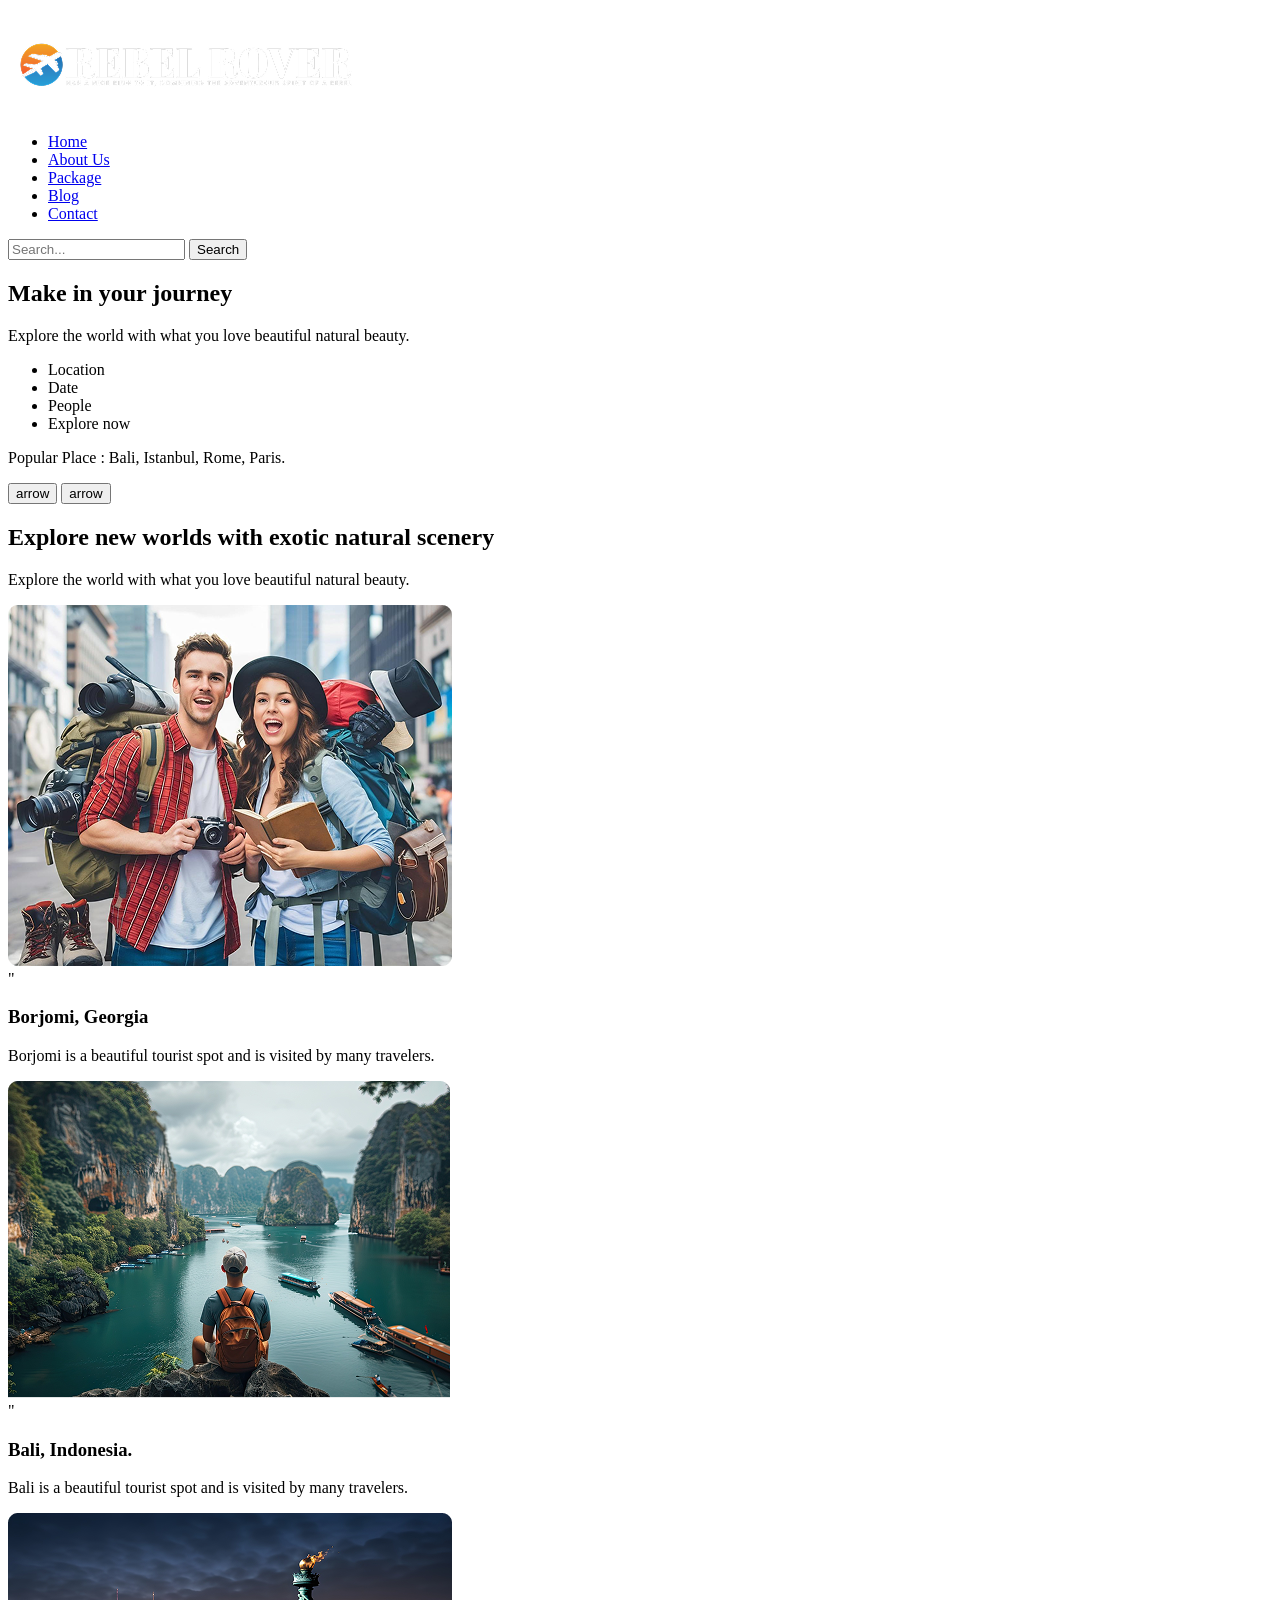
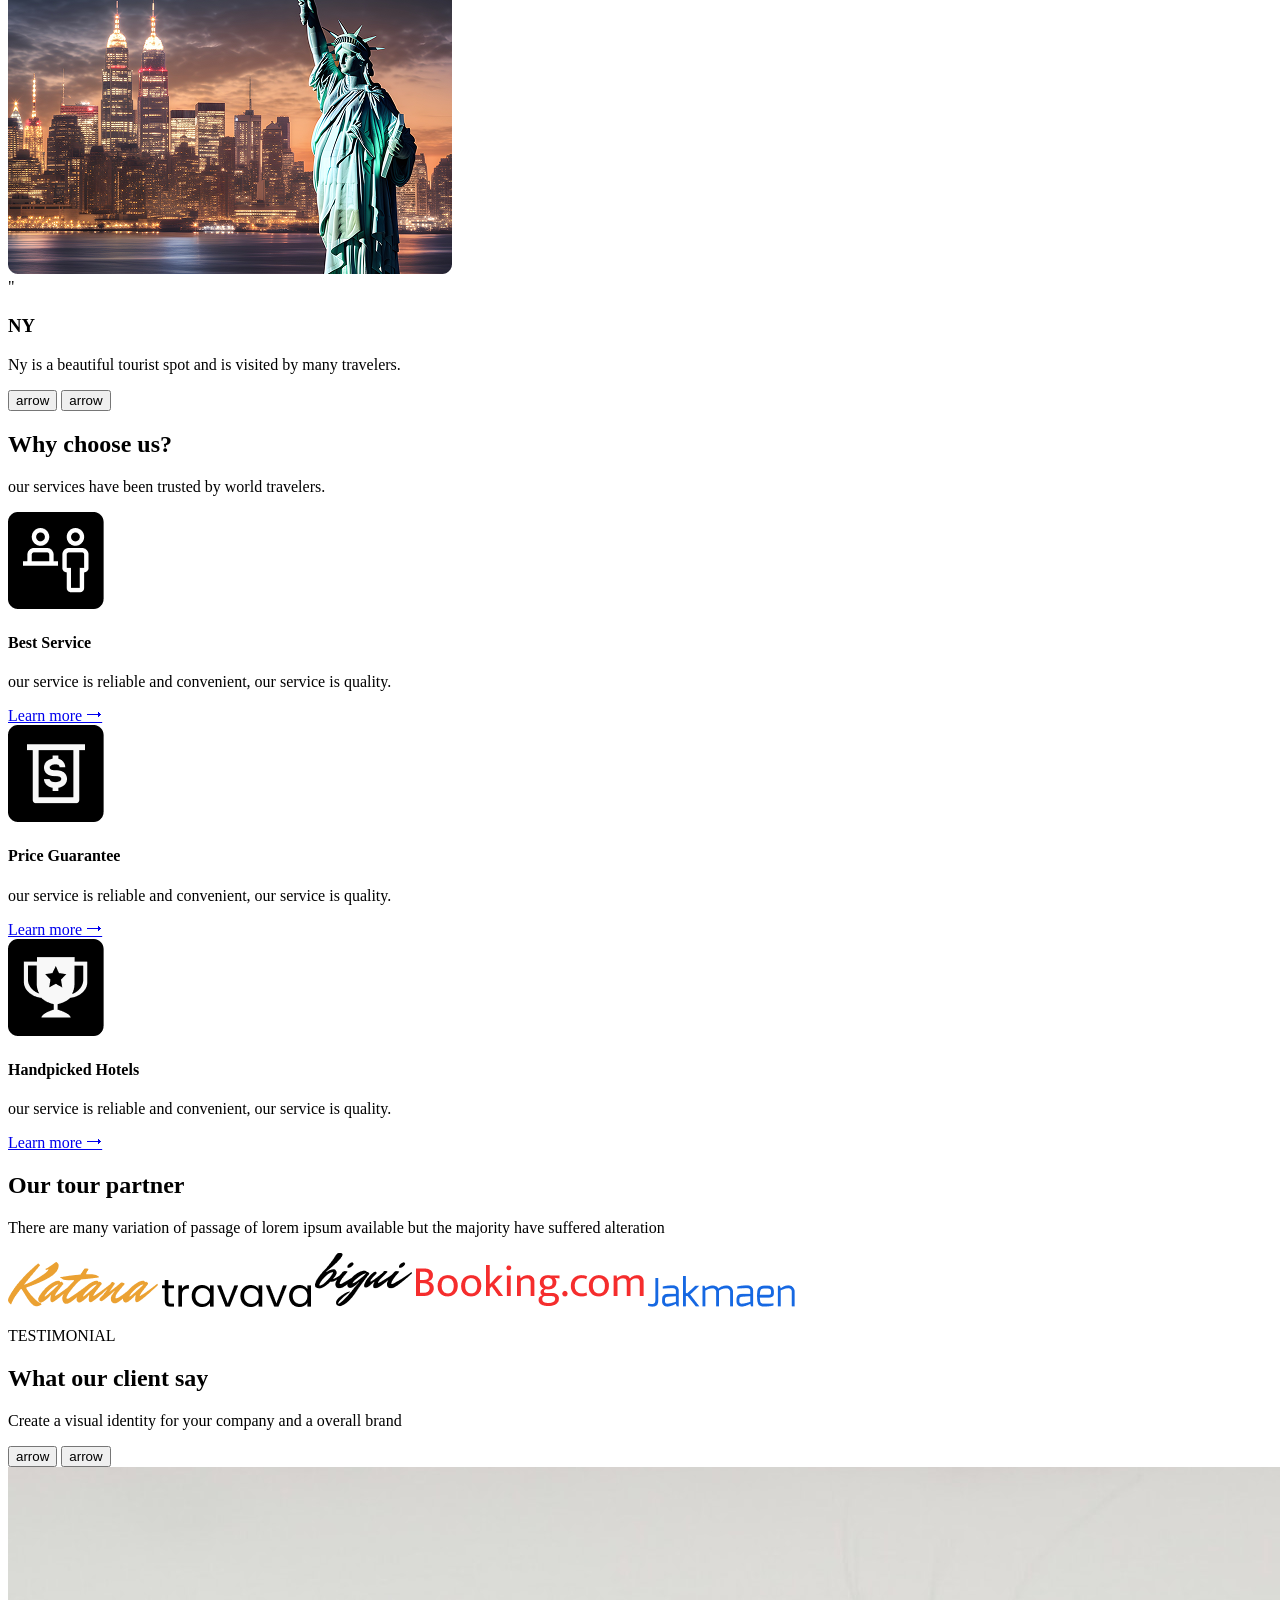
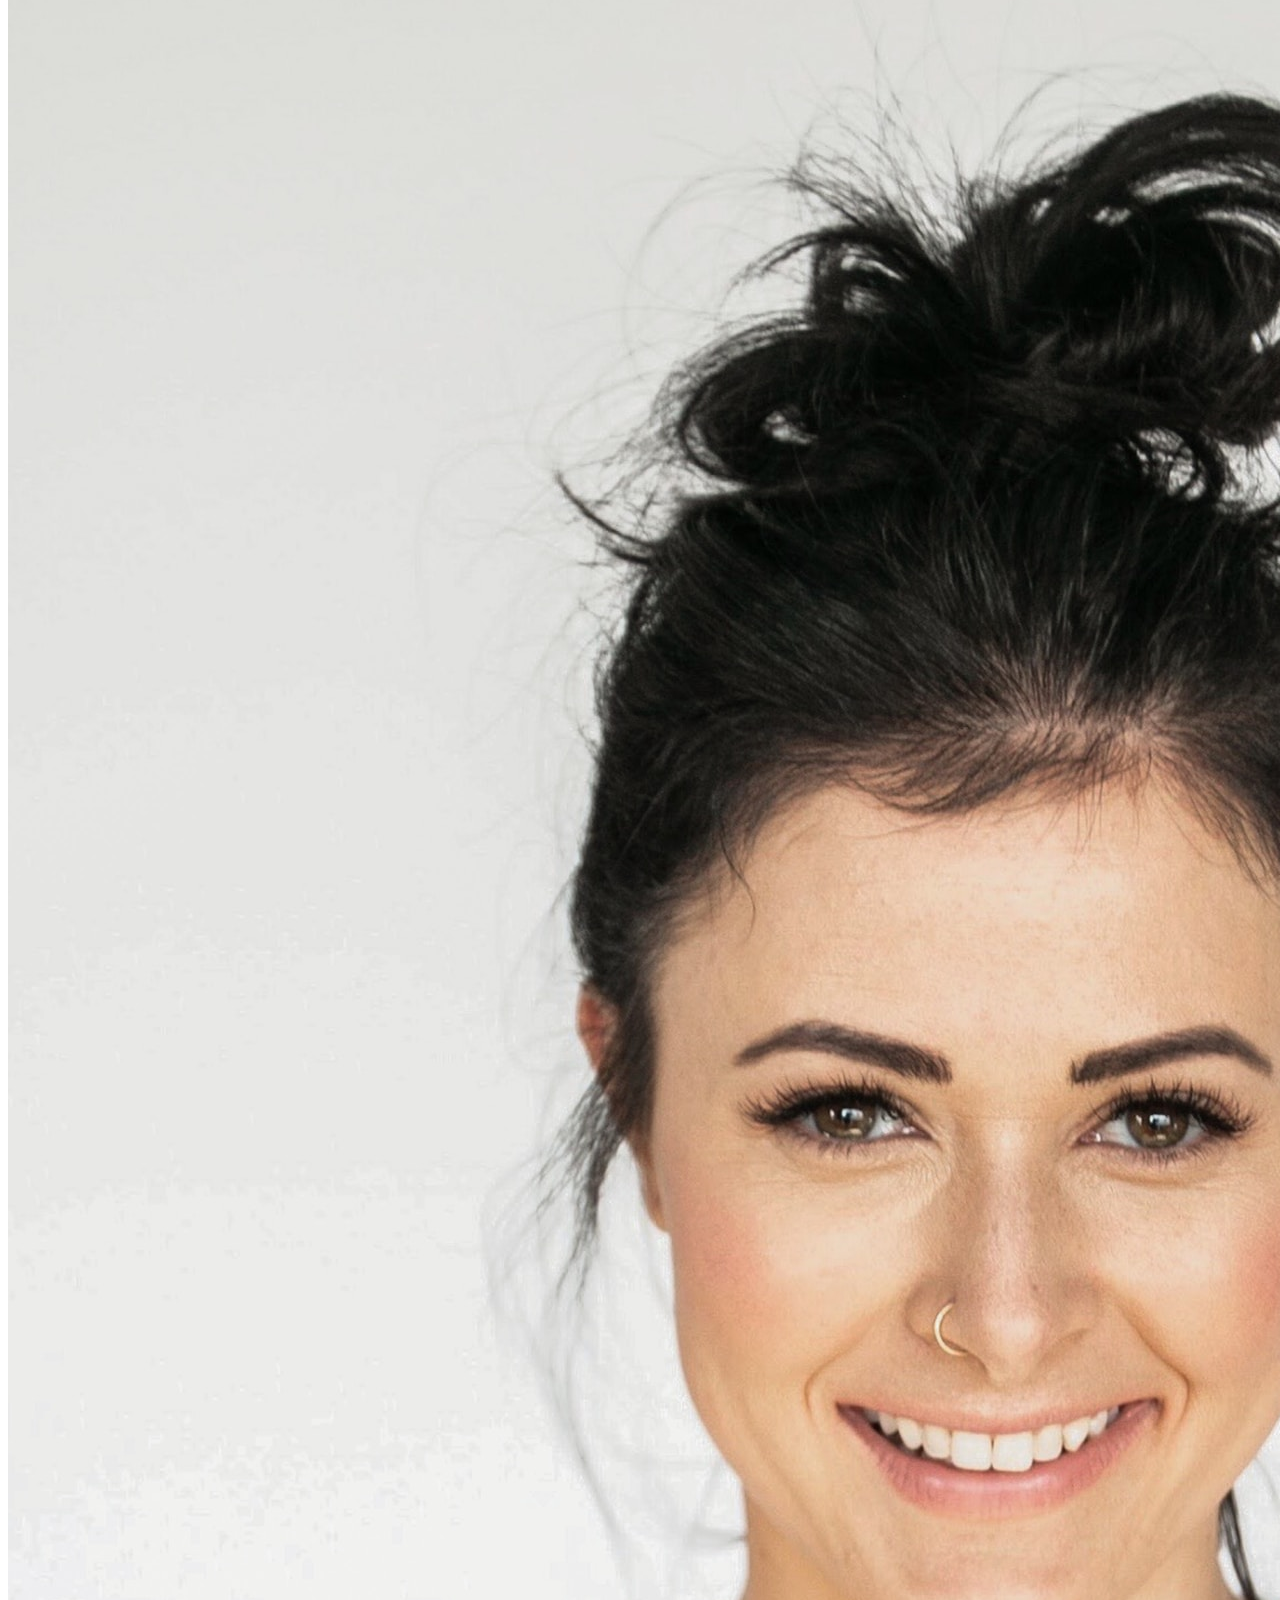
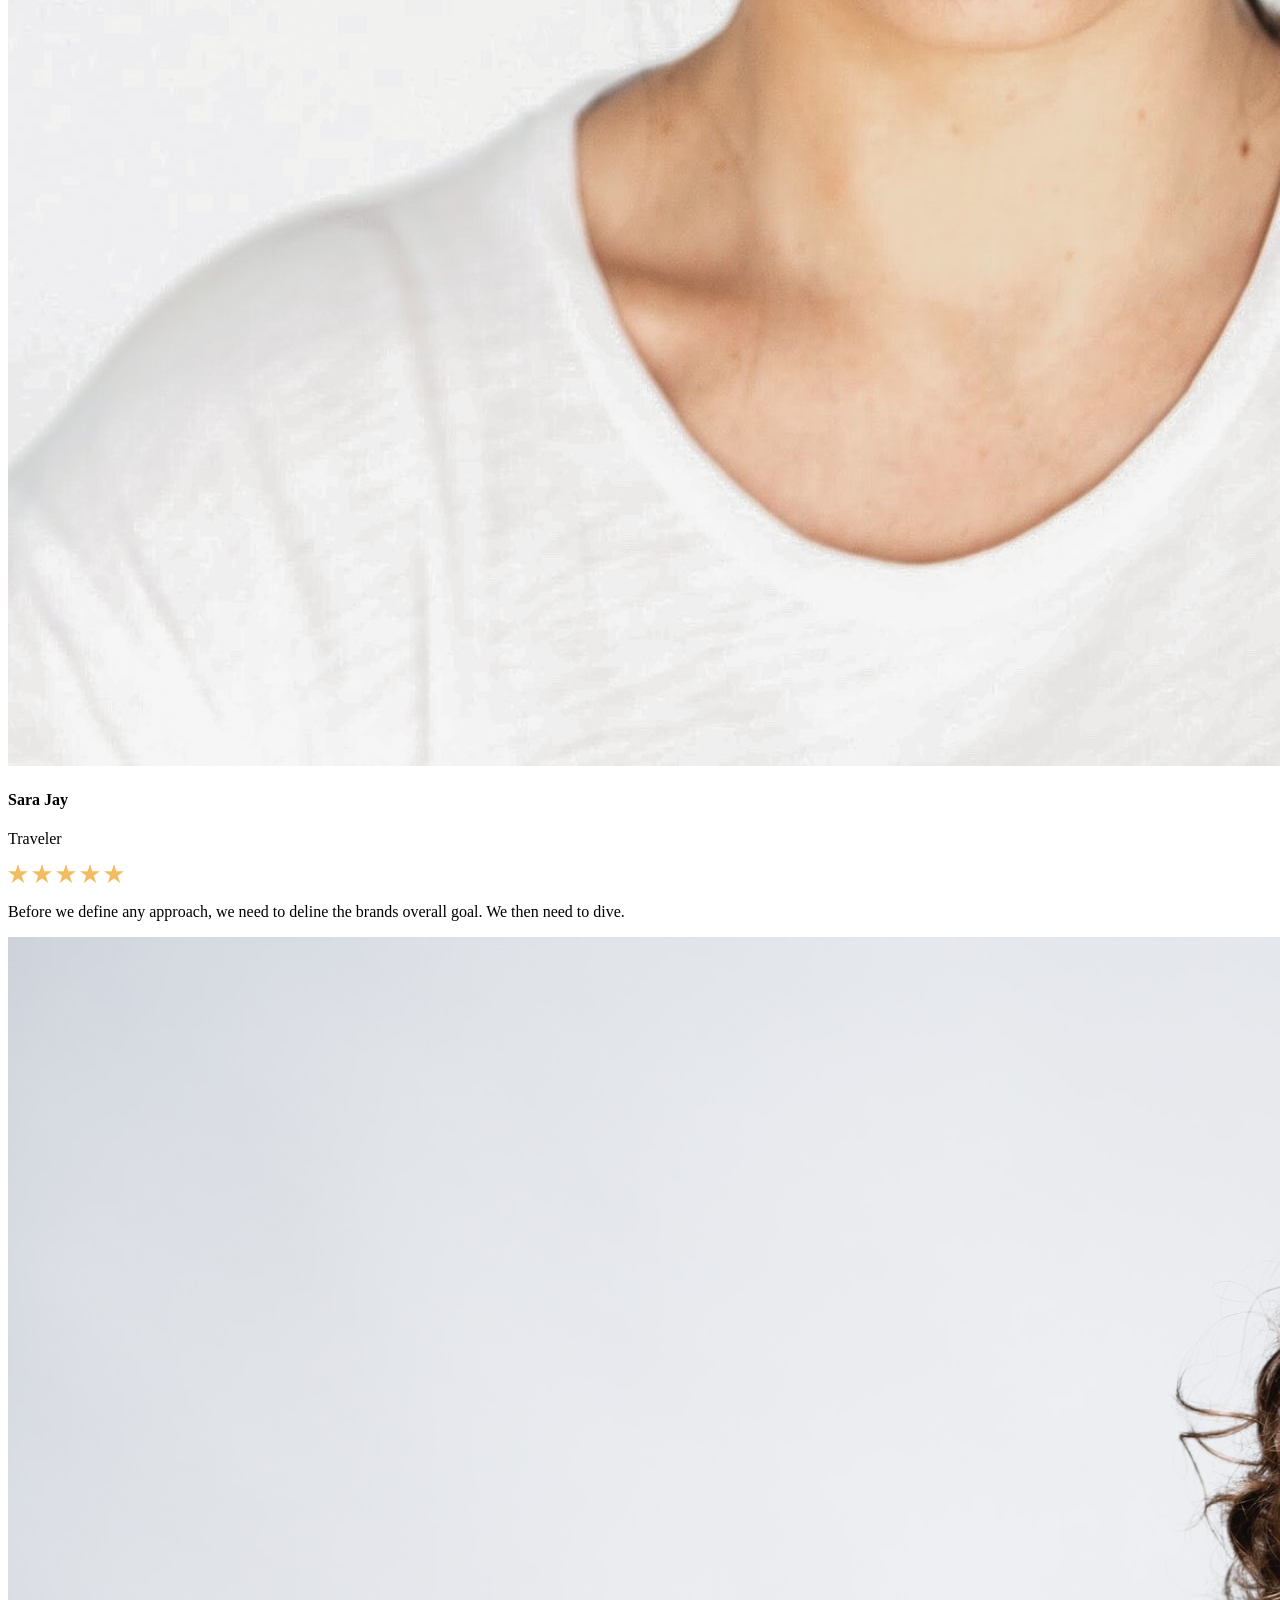
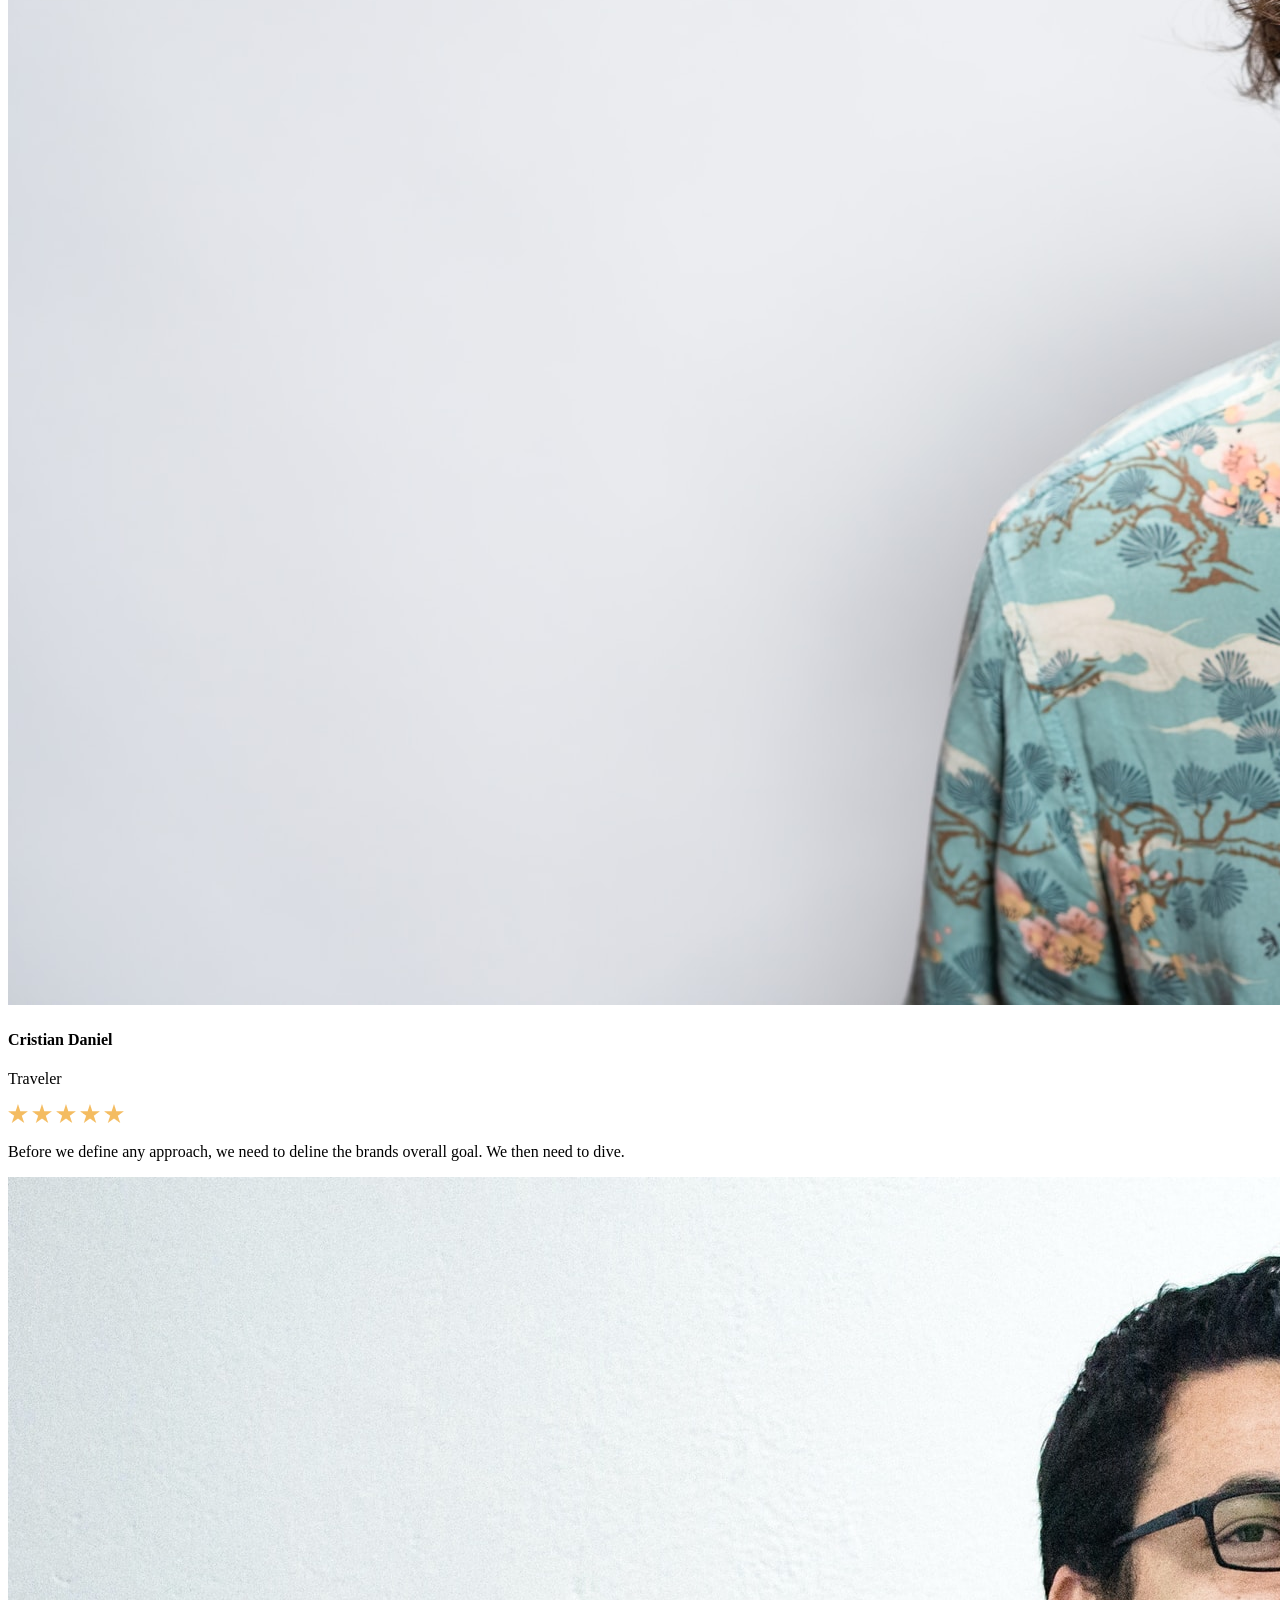
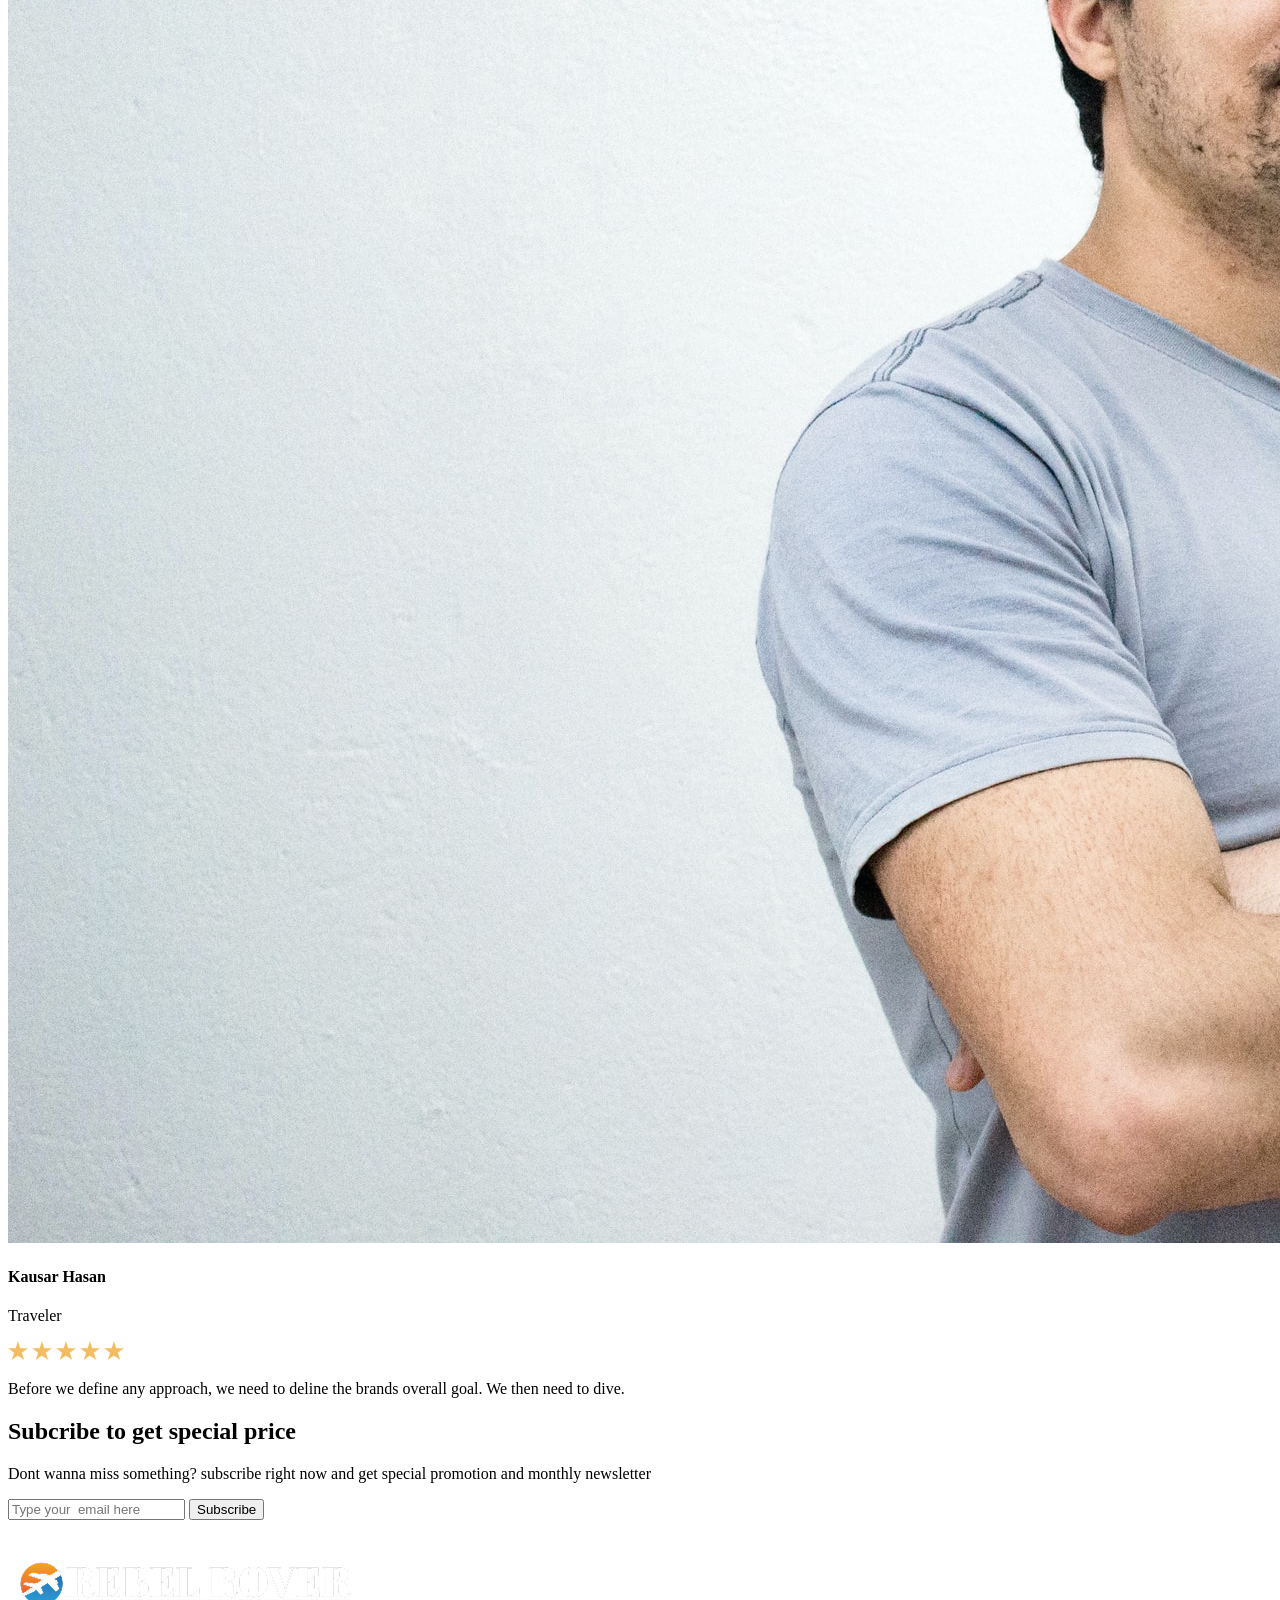
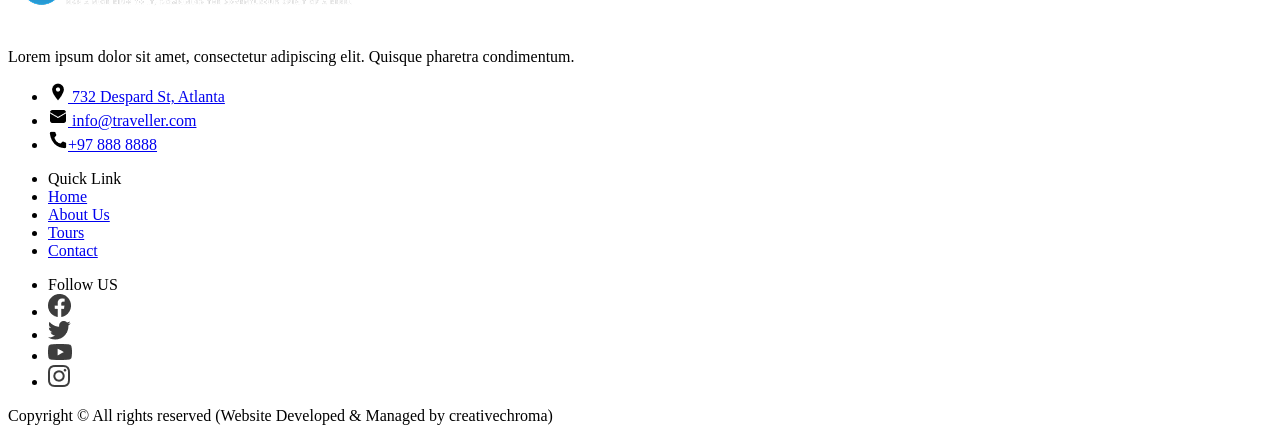
==== index.html @ 56124d24 "HTML first page" ====
<!doctype html>
<html>
  <head>
    <meta charset="Utf-8" />
    <meta name="viewport" content="with=device-with, initial-scale=1.0" />
    <title>Rebel Rover</title>
  </head>
  <body>
    <header class="center">
      <h1><img src="./media/logo1 1.png" alt="main-logo" /></h1>
      <ul>
        <li><a href="#">Home</a></li>
        <li><a href="#">About Us</a></li>
        <li><a href="#">Package</a></li>
        <li><a href="#">Blog</a></li>
        <li><a href="#">Contact</a></li>
      </ul>
      <form>
        <input type="text" placeholder="Search..." />
        <button type="submit">Search</button>
        <!-- TO DO hide this! -->
      </form>
    </header>
    <main>
      <section class="intro" class="center">
        <h2>Make in your journey</h2>
        <p>Explore the world with what you love beautiful natural beauty.</p>
        <ul>
          <li>Location</li>
          <li>Date</li>
          <li>People</li>
          <li>Explore now</li>
        </ul>
        <p>Popular Place : Bali, Istanbul, Rome, Paris.</p>
      </section>
      <section class="explore" class="center">
        <div class="explore__info">
          <div class="explore__info-buttons">
            <button class="arrow">arrow</button>
            <button class="arrow">arrow</button>
          </div>
          <h2>Explore new worlds with exotic natural scenery</h2>
          <p>Explore the world with what you love beautiful natural beauty.</p>
        </div>
        <div class="explore__places">
          <div class="explore__places-option">
            <img src="./media/explore-tourists.png" alt="two-tourists" />
            <div class="explore__places-option-info">
              <span>"</span>
              <h3>Borjomi, Georgia</h3>
              <p>
                Borjomi is a beautiful tourist spot and is visited by many
                travelers.
              </p>
            </div>
          </div>
          <div class="explore__places-option">
            <img src="./media/explore-bali.png" alt="bali-view" />
            <div class="explore__places-option-info">
              <span>"</span>
              <h3>Bali, Indonesia.</h3>
              <p>
                Bali is a beautiful tourist spot and is visited by many
                travelers.
              </p>
            </div>
          </div>
          <div class="explore__places-option">
            <img src="./media/explore-ny.png" alt="ny-view" />
            <div class="explore__places-option-info">
              <span>"</span>
              <h3>NY</h3>
              <p>
                Ny is a beautiful tourist spot and is visited by many travelers.
              </p>
            </div>
          </div>
        </div>
      </section>
      <section class="benefits" class="center">
        <div class="benefits__title">
          <div class="benefits__title-buttons">
            <button>arrow</button>
            <button>arrow</button>
          </div>
          <h2>Why choose us?</h2>
          <p>our services have been trusted by world travelers.</p>
        </div>
        <div class="benefits__info">
          <div class="benefits__info-details">
            <img src="./media/benefits-service.png" alt="people-icon" />
            <h4>Best Service</h4>
            <p>
              our service is reliable and convenient, our service is quality.
            </p>
            <a href="#">Learn more &#11106;</a>
          </div>
          <div class="benefits__info-details">
            <img src="./media/benefits-price.png" alt="dollar-icon" />
            <h4>Price Guarantee</h4>
            <p>
              our service is reliable and convenient, our service is quality.
            </p>
            <a href="#">Learn more &#11106;</a>
          </div>
          <div class="benefits__info-details">
            <img src="./media/benefits-hotels.png" alt="trophy'icon" />
            <h4>Handpicked Hotels</h4>
            <p>
              our service is reliable and convenient, our service is quality.
            </p>
            <a href="#">Learn more &#11106;</a>
          </div>
        </div>
      </section>
      <section class="partners" class="center">
        <div class="partners-title">
          <h2>Our tour partner</h2>
          <p>
            There are many variation of passage of lorem ipsum available but the
            majority have suffered alteration
          </p>
        </div>
        <div class="partners-names">
          <a href="#"><img src="./media/Katana.png" alt="Katana-logo" /></a>
          <a href="#"><img src="./media/travava.png" alt="Travava-logo" /></a>
          <a href="#"><img src="./media/bigui.png" alt="Bigui-logo" /></a>
          <a href="#"
            ><img src="./media/Booking.com.png" alt="Booking-logo"
          /></a>
          <a href="#"><img src="./media/Jakmaen.png" alt="Jakmaen-logo" /></a>
        </div>
      </section>
      <section class="reviews">
        <div class="reviews__title">
          <p>TESTIMONIAL</p>
          <h2>What our client say</h2>
          <p>Create a visual identity for your company and a overall brand</p>
        </div>
        <div class="reviews__title-buttons">
          <button>arrow</button>
          <button>arrow</button>
        </div>
        <div class="reviews__details">
          <div class="reviews__details-people">
            <img src="./media/sara.jpg" alt="traveler-pic" />
            <h4>Sara Jay</h4>
            <p>Traveler</p>
            <div>
              <span><img src="./media/Star 1.png" alt="star" /></span>
              <span><img src="./media/Star 1.png" alt="star" /></span>
              <span><img src="./media/Star 1.png" alt="star" /></span>
              <span><img src="./media/Star 1.png" alt="star" /></span>
              <span><img src="./media/Star 1.png" alt="star" /></span>
            </div>
            <p>
              Before we define any approach, we need to deline the brands
              overall goal. We then need to dive.
            </p>
          </div>
          <div class="reviews__details-people">
            <img src="./media/cristian.jpg" alt="traveler-pic" />
            <h4>Cristian Daniel</h4>
            <p>Traveler</p>
            <div>
              <span><img src="./media/Star 1.png" alt="star" /></span>
              <span><img src="./media/Star 1.png" alt="star" /></span>
              <span><img src="./media/Star 1.png" alt="star" /></span>
              <span><img src="./media/Star 1.png" alt="star" /></span>
              <span><img src="./media/Star 1.png" alt="star" /></span>
            </div>
            <p>
              Before we define any approach, we need to deline the brands
              overall goal. We then need to dive.
            </p>
          </div>
          <div class="reviews__details-people">
            <img src="./media/hasan.jpg" alt="traveler-pic" />
            <h4>Kausar Hasan</h4>
            <p>Traveler</p>
            <div>
              <span><img src="./media/Star 1.png" alt="star" /></span>
              <span><img src="./media/Star 1.png" alt="star" /></span>
              <span><img src="./media/Star 1.png" alt="star" /></span>
              <span><img src="./media/Star 1.png" alt="star" /></span>
              <span><img src="./media/Star 1.png" alt="star" /></span>
            </div>
            <p>
              Before we define any approach, we need to deline the brands
              overall goal. We then need to dive.
            </p>
          </div>
        </div>
      </section>
    </main>
    <footer>
      <section class="subscription" class="center">
        <div class="subscription-info">
          <h2>Subcribe to get special price</h2>
          <p>
            Dont wanna miss something? subscribe right now and get special
            promotion and monthly newsletter
          </p>
        </div>
        <form>
          <label for="email">
            <input
              type="email"
              id="email"
              placeholder="Type your  email here"
            />
          </label>
          <button type="submit">Subscribe</button>
        </form>
      </section>
      <section class="footer-upper" class="center">
        <div class="footer-upper__name">
          <h2><img src="./media/logo1 1.png" alt="main-logo" /></h2>
          <p>
            Lorem ipsum dolor sit amet, consectetur adipiscing elit. Quisque
            pharetra condimentum.
          </p>
        </div>
        <ul class="footer-upper__information">
          <li>
            <a href="#" target="_blank">
              <img src="./media/ic_baseline-place.png" alt="baseline-icon" />
              732 Despard St, Atlanta
            </a>
          </li>
          <li>
            <a
              href="https://mail.google.com/mail/u/0/#search/info%40traveller.com"
              target="_blank"
            >
              <img src="./media/fluent_mail-20-filled.png" alt="phone-icon" />
              info@traveller.com
            </a>
          </li>
          <li>
            <a href="tel:+97 888 8888"
              ><img src="./media/carbon_phone-filled.png" alt="phone-icon" />+97
              888 8888</a
            >
          </li>
        </ul>
        <ul class="footer-upper__links">
          <li>Quick Link</li>
          <li><a href="index.html">Home</a></li>
          <li><a href="#">About Us</a></li>
          <li><a href="#">Tours</a></li>
          <li><a href="#">Contact</a></li>
        </ul>
        <ul class="footer-upper__social">
          <li>Follow US</li>
          <li>
            <a href="https://www.facebook.com/"
              ><img src="./media/fb.png" alt="facebook-logo"
            /></a>
          </li>
          <li>
            <a href="https://x.com/"
              ><img src="./media/twitter.png" alt="twitter-logo"
            /></a>
          </li>
          <li>
            <a href="https://www.youtube.com/"
              ><img src="./media/yt.png" alt="youtube-logo"
            /></a>
          </li>
          <li>
            <a href="https://www.instagram.com/"
              ><img src="./media/insta.png" alt="instagram-logo"
            /></a>
          </li>
        </ul>
      </section>
      <section class="footer-lower" class="center">
        <p>
          Copyright © All rights reserved (Website Developed & Managed by
          creativechroma)
        </p>
      </section>
    </footer>
  </body>
</html>
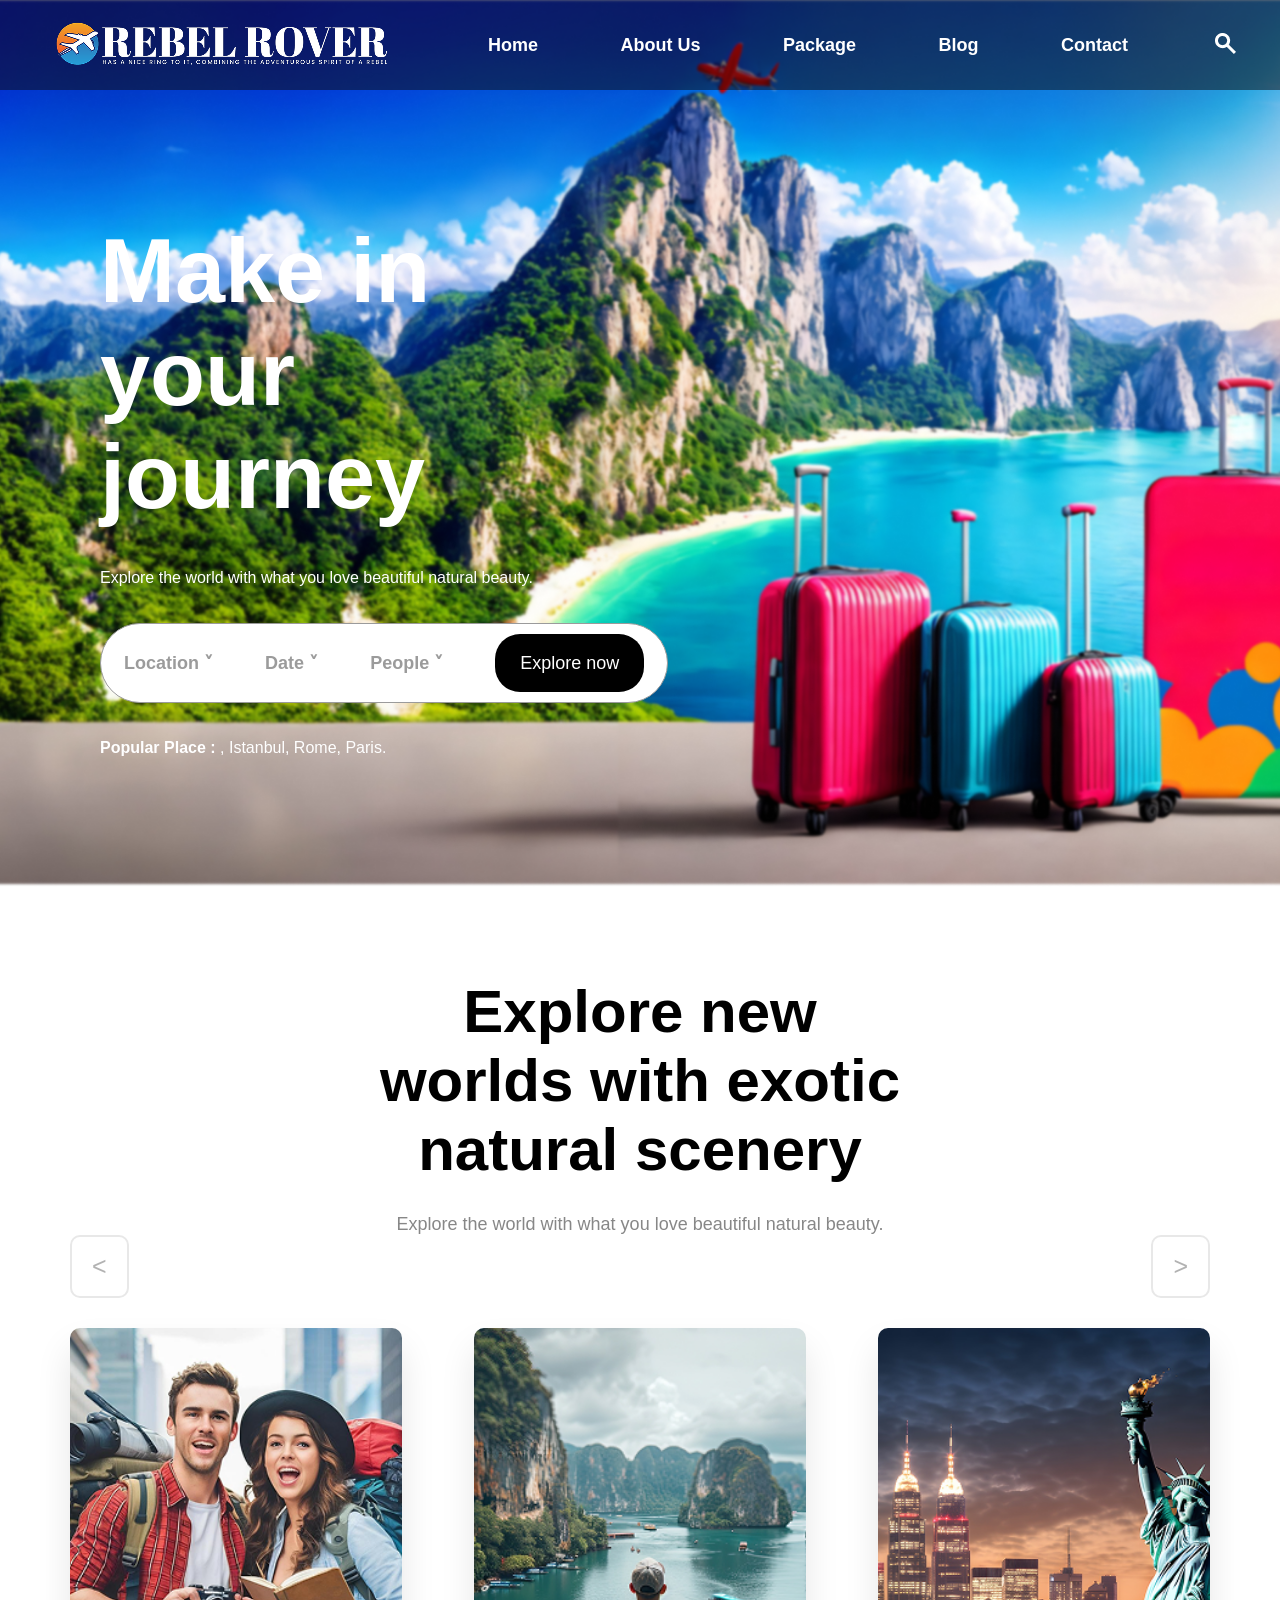
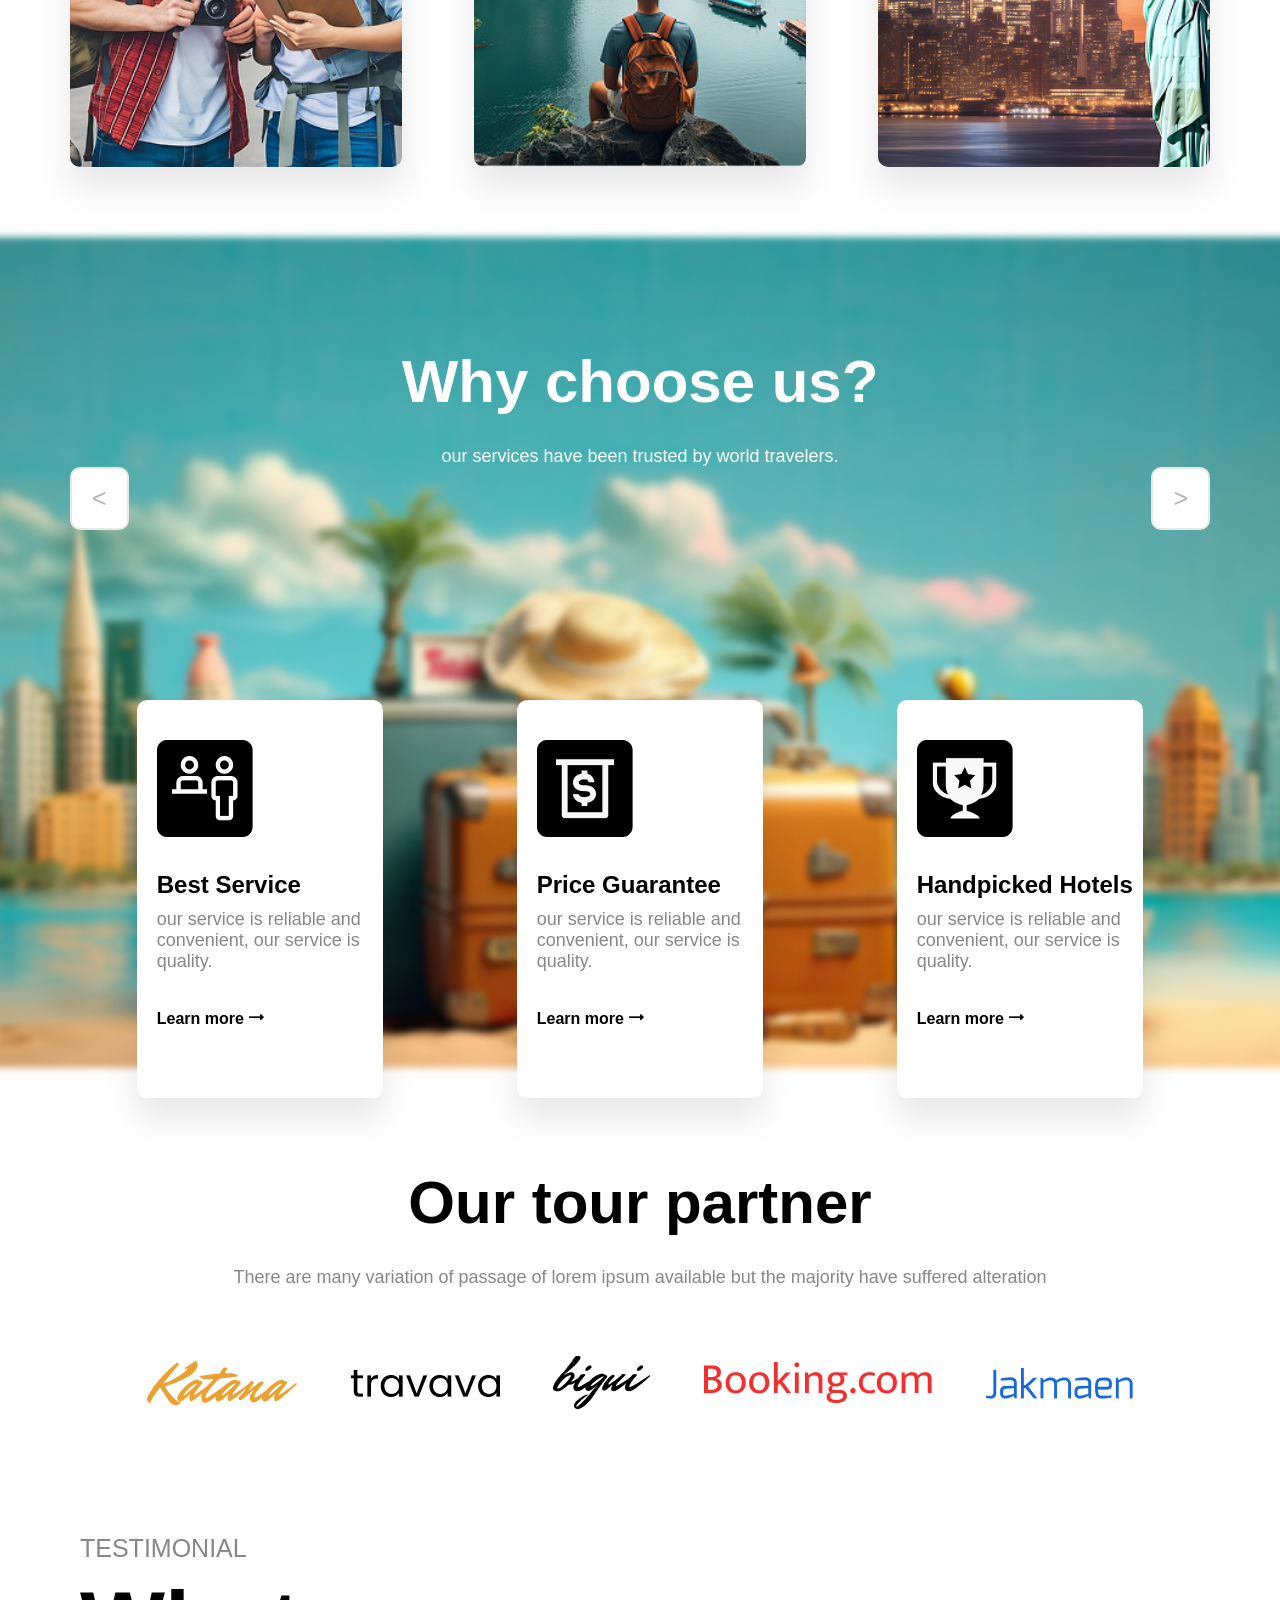
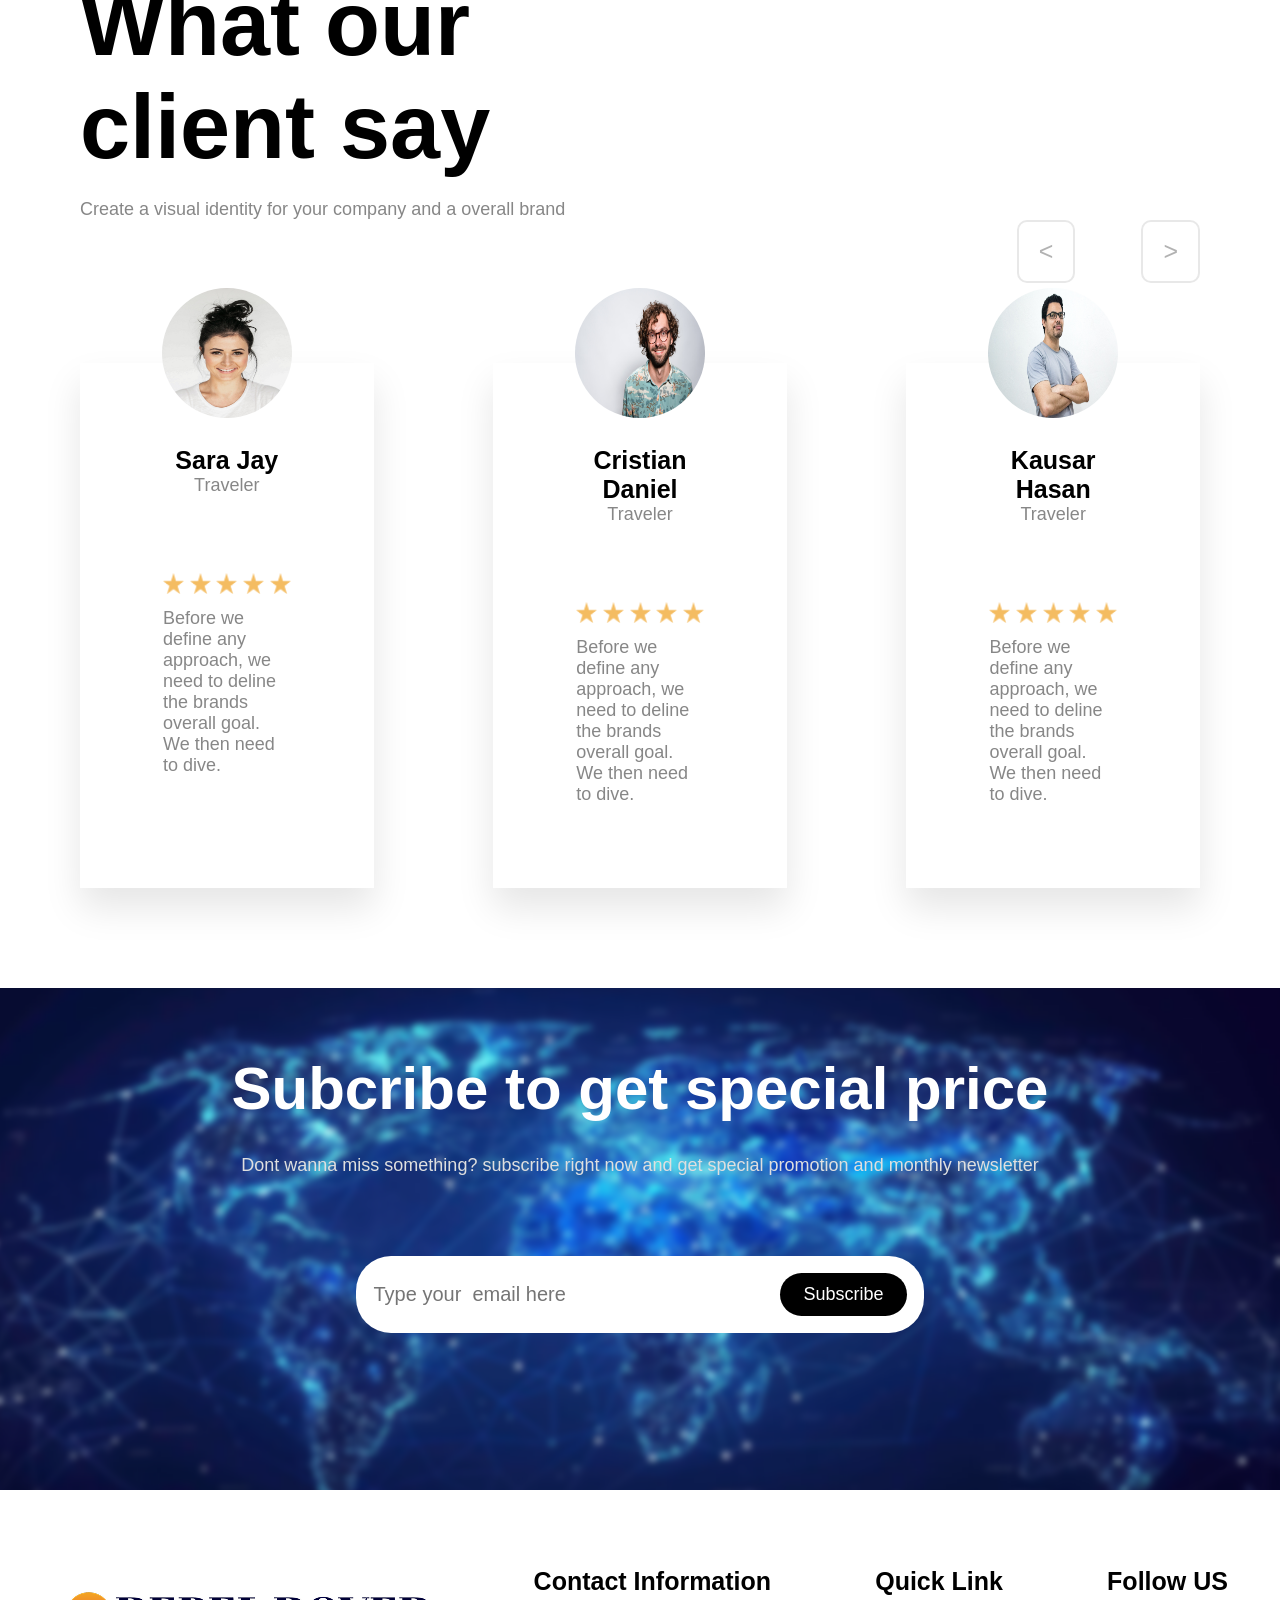
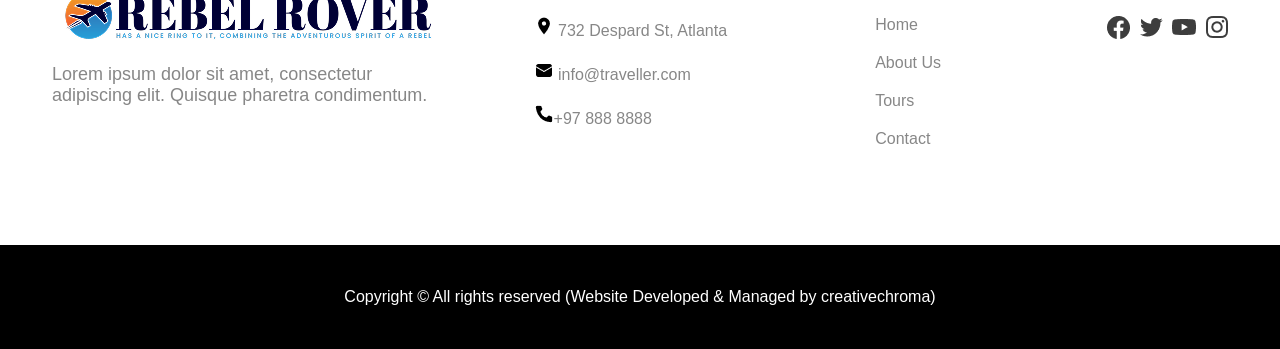
==== commit a45e0b20: "Add SCSS" ====
--- a/index.html
+++ b/index.html
@@ -4,20 +4,25 @@
     <meta charset="Utf-8" />
     <meta name="viewport" content="with=device-with, initial-scale=1.0" />
     <title>Rebel Rover</title>
+    <link rel="stylesheet" href="./styles/main.css">
   </head>
   <body>
+    <div class="initial">
     <header class="center">
       <h1><img src="./media/logo1 1.png" alt="main-logo" /></h1>
-      <ul>
-        <li><a href="#">Home</a></li>
-        <li><a href="#">About Us</a></li>
-        <li><a href="#">Package</a></li>
-        <li><a href="#">Blog</a></li>
-        <li><a href="#">Contact</a></li>
-      </ul>
+      <nav>
+        <ul>
+          <li><a href="./index.html">Home</a></li>
+          <li><a href="./about.html">About Us</a></li>
+          <li><a href="./packages.html">Package</a></li>
+          <li><a href="./blog.html">Blog</a></li>
+          <li><a href="./contact.html">Contact</a></li>
+        </ul>
+      </nav>
       <form>
-        <input type="text" placeholder="Search..." />
-        <button type="submit">Search</button>
+        <input type="text"
+         placeholder="Search..." />
+        <button type="submit"><img src="./media/search.png"/></button>
         <!-- TO DO hide this! -->
       </form>
     </header>
@@ -26,27 +31,27 @@
         <h2>Make in your journey</h2>
         <p>Explore the world with what you love beautiful natural beauty.</p>
         <ul>
-          <li>Location</li>
-          <li>Date</li>
-          <li>People</li>
-          <li>Explore now</li>
-        </ul>
-        <p>Popular Place : Bali, Istanbul, Rome, Paris.</p>
-      </section>
+          <li><a href="#">Location &#709;</a></li>
+          <li><a href="#">Date &#709;</a></li>
+          <li><a href="#">People &#709;</a></li>
+          <li><button>Explore now</button></li>
+        </ul>
+        <p><span> Popular Place : </span>, Istanbul, Rome, Paris.</p>
+      </section>
+    </div>
       <section class="explore" class="center">
         <div class="explore__info">
-          <div class="explore__info-buttons">
-            <button class="arrow">arrow</button>
-            <button class="arrow">arrow</button>
-          </div>
           <h2>Explore new worlds with exotic natural scenery</h2>
           <p>Explore the world with what you love beautiful natural beauty.</p>
+           <div class="explore__info-buttons">
+            <button class="arrow">&#x3C;</button>
+            <button class="arrow">&#x3E;</button>
+           </div>
         </div>
         <div class="explore__places">
           <div class="explore__places-option">
-            <img src="./media/explore-tourists.png" alt="two-tourists" />
             <div class="explore__places-option-info">
-              <span>"</span>
+              <span>&#8222;</span>
               <h3>Borjomi, Georgia</h3>
               <p>
                 Borjomi is a beautiful tourist spot and is visited by many
@@ -54,10 +59,9 @@
               </p>
             </div>
           </div>
-          <div class="explore__places-option">
-            <img src="./media/explore-bali.png" alt="bali-view" />
+          <div class="explore__places-option explore__places-option--two">
             <div class="explore__places-option-info">
-              <span>"</span>
+              <span>&#8222;</span>
               <h3>Bali, Indonesia.</h3>
               <p>
                 Bali is a beautiful tourist spot and is visited by many
@@ -65,10 +69,9 @@
               </p>
             </div>
           </div>
-          <div class="explore__places-option">
-            <img src="./media/explore-ny.png" alt="ny-view" />
+          <div class="explore__places-option explore__places-option--three">
             <div class="explore__places-option-info">
-              <span>"</span>
+              <span>&#8222;</span>
               <h3>NY</h3>
               <p>
                 Ny is a beautiful tourist spot and is visited by many travelers.
@@ -79,12 +82,12 @@
       </section>
       <section class="benefits" class="center">
         <div class="benefits__title">
-          <div class="benefits__title-buttons">
-            <button>arrow</button>
-            <button>arrow</button>
-          </div>
           <h2>Why choose us?</h2>
           <p>our services have been trusted by world travelers.</p>
+          <div class="benefits__title-buttons">
+          <button class="arrow">&#x3C;</button>
+          <button class="arrow">&#x3E;</button>
+          </div>
         </div>
         <div class="benefits__info">
           <div class="benefits__info-details">
@@ -133,19 +136,22 @@
       </section>
       <section class="reviews">
         <div class="reviews__title">
-          <p>TESTIMONIAL</p>
+          <p class="testimonial">TESTIMONIAL</p>
           <h2>What our client say</h2>
           <p>Create a visual identity for your company and a overall brand</p>
         </div>
         <div class="reviews__title-buttons">
-          <button>arrow</button>
-          <button>arrow</button>
+          <button class="arrow">&#x3C;</button>
+          <button class="arrow">&#x3E;</button>
         </div>
         <div class="reviews__details">
           <div class="reviews__details-people">
-            <img src="./media/sara.jpg" alt="traveler-pic" />
+            <div class="reviews__details-people-top">
+            <img src="./media/sara.jpg" alt="traveler-pic" class="prof-pic"/>
             <h4>Sara Jay</h4>
             <p>Traveler</p>
+            </div>
+            <div class="reviews__details-people-bottom">
             <div>
               <span><img src="./media/Star 1.png" alt="star" /></span>
               <span><img src="./media/Star 1.png" alt="star" /></span>
@@ -157,11 +163,15 @@
               Before we define any approach, we need to deline the brands
               overall goal. We then need to dive.
             </p>
+            </div>
           </div>
           <div class="reviews__details-people">
-            <img src="./media/cristian.jpg" alt="traveler-pic" />
+            <div class="reviews__details-people-top">
+            <img src="./media/cristian.jpg" alt="traveler-pic" class="prof-pic"/>
             <h4>Cristian Daniel</h4>
             <p>Traveler</p>
+            </div>
+            <div class="reviews__details-people-bottom">
             <div>
               <span><img src="./media/Star 1.png" alt="star" /></span>
               <span><img src="./media/Star 1.png" alt="star" /></span>
@@ -173,11 +183,15 @@
               Before we define any approach, we need to deline the brands
               overall goal. We then need to dive.
             </p>
+            </div>
           </div>
           <div class="reviews__details-people">
-            <img src="./media/hasan.jpg" alt="traveler-pic" />
+            <div class="reviews__details-people-top">
+            <img src="./media/hasan.jpg" alt="traveler-pic" class="prof-pic"/>
             <h4>Kausar Hasan</h4>
             <p>Traveler</p>
+            </div>
+            <div class="reviews__details-people-bottom">
             <div>
               <span><img src="./media/Star 1.png" alt="star" /></span>
               <span><img src="./media/Star 1.png" alt="star" /></span>
@@ -189,12 +203,12 @@
               Before we define any approach, we need to deline the brands
               overall goal. We then need to dive.
             </p>
-          </div>
-        </div>
+            </div>
+          </div>
       </section>
     </main>
-    <footer>
-      <section class="subscription" class="center">
+    <footer class="center">
+      <section class="subscription">
         <div class="subscription-info">
           <h2>Subcribe to get special price</h2>
           <p>
@@ -213,15 +227,16 @@
           <button type="submit">Subscribe</button>
         </form>
       </section>
-      <section class="footer-upper" class="center">
+      <section class="footer-upper">
         <div class="footer-upper__name">
-          <h2><img src="./media/logo1 1.png" alt="main-logo" /></h2>
+          <h2><img src="./media/logo 2.png" alt="main-logo" /></h2>
           <p>
             Lorem ipsum dolor sit amet, consectetur adipiscing elit. Quisque
             pharetra condimentum.
           </p>
         </div>
         <ul class="footer-upper__information">
+          <li>Contact Information</li>
           <li>
             <a href="#" target="_blank">
               <img src="./media/ic_baseline-place.png" alt="baseline-icon" />
@@ -246,36 +261,30 @@
         </ul>
         <ul class="footer-upper__links">
           <li>Quick Link</li>
-          <li><a href="index.html">Home</a></li>
-          <li><a href="#">About Us</a></li>
+          <li><a href="./index.html">Home</a></li>
+          <li><a href="./about.html">About Us</a></li>
           <li><a href="#">Tours</a></li>
-          <li><a href="#">Contact</a></li>
-        </ul>
-        <ul class="footer-upper__social">
-          <li>Follow US</li>
-          <li>
+          <li><a href="./contact.html">Contact</a></li>
+        </ul>
+        <div class="footer-upper__social">
+          <p>Follow US</p>
+          <div class="footer-upper__social-links">
             <a href="https://www.facebook.com/"
               ><img src="./media/fb.png" alt="facebook-logo"
             /></a>
-          </li>
-          <li>
             <a href="https://x.com/"
               ><img src="./media/twitter.png" alt="twitter-logo"
             /></a>
-          </li>
-          <li>
             <a href="https://www.youtube.com/"
               ><img src="./media/yt.png" alt="youtube-logo"
-            /></a>
-          </li>
-          <li>
+            /></a>        
             <a href="https://www.instagram.com/"
               ><img src="./media/insta.png" alt="instagram-logo"
-            /></a>
-          </li>
-        </ul>
-      </section>
-      <section class="footer-lower" class="center">
+            /></a>   
+          </div>     
+        </div>
+      </section>
+      <section class="footer-lower">
         <p>
           Copyright © All rights reserved (Website Developed & Managed by
           creativechroma)
--- a/styles/main.css
+++ b/styles/main.css
@@ -0,0 +1,508 @@
+* {
+  box-sizing: border-box;
+  margin: 0;
+  padding: 0;
+}
+
+body {
+  font-family: sans-serif;
+}
+
+li {
+  list-style-type: none;
+}
+
+a {
+  text-decoration: none;
+}
+
+.center {
+  text-align: center;
+}
+
+.initial {
+  background-image: url(../media/intro-background.png);
+  background-size: cover;
+  background-position: center;
+}
+.initial--about {
+  background-image: url(../media/intro-background2.png);
+  background-size: cover;
+  background-position: center;
+}
+.initial--packages {
+  background-image: url(../media/intro-background3.png);
+  background-size: cover;
+  background-position: center;
+}
+.initial--blog {
+  background-image: url(../media/intro-background4.png);
+  background-size: cover;
+  background-position: center;
+}
+.initial--contact {
+  background-image: url(../media/intro-background5.png);
+  background-size: cover;
+  background-position: center;
+}
+
+header {
+  background-color: rgba(18, 11, 11, 0.51);
+  display: flex;
+  justify-content: space-around;
+  align-items: center;
+  flex-wrap: wrap;
+}
+header nav {
+  width: 50%;
+}
+header nav ul {
+  display: flex;
+  justify-content: space-between;
+  flex-wrap: wrap;
+}
+header nav ul li a {
+  color: white;
+  font-size: 18px;
+  font-weight: bold;
+}
+header form {
+  background: none;
+}
+header form input {
+  display: none;
+}
+header form button {
+  cursor: pointer;
+  background: none;
+  border: none;
+}
+
+footer .subscription {
+  position: relative;
+  overflow: hidden;
+  padding-top: 4.125rem;
+  padding-bottom: 9.8125rem;
+}
+footer .subscription::before {
+  content: "";
+  position: absolute;
+  background-image: url(../media/subscription-background.png);
+  background-size: cover;
+  background-position: center;
+  inset: 0;
+  scale: 1.05;
+  overflow: hidden;
+  filter: blur(3.3px);
+}
+footer .subscription-info {
+  position: relative;
+  z-index: 1;
+}
+footer .subscription-info h2 {
+  font-size: 60px;
+  color: white;
+  line-height: 4.375rem;
+  margin-bottom: 1.5rem;
+}
+footer .subscription-info p {
+  font-size: 18px;
+  color: rgb(223, 223, 223);
+  line-height: 2.125rem;
+  margin-bottom: 5.7667103539%;
+}
+footer .subscription form {
+  position: relative;
+  z-index: 1;
+  background-color: rgb(255, 255, 255);
+  border-radius: 35px;
+  margin: 0 auto;
+  display: inline-flex;
+  min-width: 44.2988204456%;
+  justify-content: space-between;
+  align-items: center;
+  flex-wrap: wrap;
+  padding: 1.0625rem;
+}
+footer .subscription form input {
+  background: none;
+  border: none;
+  background: none;
+  font-size: 20px;
+  color: rgb(135, 135, 135);
+}
+footer .subscription form button {
+  font-size: 18px;
+  color: white;
+  background-color: black;
+  border-radius: 34px;
+  padding: 0.6875rem 1.4375rem;
+  cursor: pointer;
+  border: none;
+}
+footer .footer-upper {
+  display: flex;
+  flex-wrap: wrap;
+  justify-content: space-around;
+  padding-top: 4.8125rem;
+  padding-bottom: 4.8125rem;
+}
+footer .footer-upper__name {
+  width: 29.4888597641%;
+  text-align: left;
+  flex-wrap: wrap;
+}
+footer .footer-upper__name p {
+  font-size: 18px;
+  color: rgb(135, 135, 135);
+}
+footer .footer-upper ul {
+  text-align: left;
+}
+footer .footer-upper ul li {
+  margin-bottom: 1.25rem;
+}
+footer .footer-upper ul li:first-child {
+  font-size: 1.5625rem;
+  color: black;
+  font-weight: bold;
+}
+footer .footer-upper ul li a {
+  color: rgb(135, 135, 135);
+}
+footer .footer-upper__social p {
+  font-size: 1.5625rem;
+  color: black;
+  font-weight: bold;
+  margin-bottom: 1.25rem;
+}
+footer .footer-upper__social-links {
+  display: flex;
+  justify-content: space-between;
+  align-items: center;
+  flex-wrap: wrap;
+}
+footer .footer-lower {
+  background-color: black;
+  color: white;
+  padding-top: 2.6875rem;
+  padding-bottom: 2.6875rem;
+}
+
+.intro {
+  text-align: left;
+  padding: 8.125rem 0px 8.125rem 6.25rem;
+}
+.intro h2 {
+  font-size: 90px;
+  color: white;
+  width: 39.3184796855%;
+  margin-bottom: 2.5rem;
+}
+.intro p {
+  color: white;
+}
+.intro p span {
+  font-weight: bold;
+}
+.intro ul {
+  margin-top: 2.25rem;
+  margin-bottom: 2.25rem;
+  padding: 0.625rem 1.4375rem;
+  display: flex;
+  justify-content: space-between;
+  align-items: center;
+  flex-wrap: wrap;
+  background-color: white;
+  border: 1px solid rgb(155, 155, 155);
+  width: 48.1651376147%;
+  border-radius: 72px;
+}
+.intro ul li a {
+  font-size: 18px;
+  color: rgb(155, 155, 155);
+  font-weight: 600;
+  line-height: 2.25rem;
+}
+.intro ul li button {
+  padding: 0.6875rem 1.5625rem;
+  border-radius: 25px;
+  line-height: 2.25rem;
+  border: none;
+  background-color: black;
+  color: white;
+  font-size: 18px;
+  cursor: pointer;
+}
+
+.explore {
+  text-align: center;
+  padding: 5.625rem 4.375rem;
+}
+.explore__info {
+  text-align: center;
+  margin-bottom: 1.875rem;
+}
+.explore__info h2 {
+  font-size: 60px;
+  width: 48.4927916121%;
+  margin: 0 auto;
+  text-align: center;
+}
+.explore__info p {
+  font-size: 18px;
+  color: rgb(135, 135, 135);
+  margin-top: 1.875rem;
+}
+.explore__info-buttons {
+  display: flex;
+  justify-content: space-between;
+}
+.explore__places {
+  display: flex;
+  justify-content: space-between;
+  flex-wrap: wrap;
+}
+.explore__places-option {
+  padding-top: 19.75rem;
+  box-shadow: 0px 20px 35px rgba(0, 0, 0, 0.1);
+  border-radius: 10px;
+  background-image: url(../media/explore-tourists.png);
+  background-size: cover;
+  background-position: center;
+  position: relative;
+  width: 29.1612057667%;
+}
+.explore__places-option:hover {
+  transform: translateY(-1.25rem);
+  transition: 0.3s;
+}
+.explore__places-option:hover .explore__places-option-info {
+  opacity: 1;
+  transition: 0.3s;
+}
+.explore__places-option--two {
+  background-image: url(../media/explore-bali.png);
+  background-size: cover;
+  background-position: center;
+}
+.explore__places-option--three {
+  background-image: url(../media/explore-ny.png);
+  background-size: cover;
+  background-position: center;
+}
+.explore__places-option-info {
+  opacity: 0;
+  background-color: white;
+  text-align: left;
+  padding: 2.1875rem 0px 1.25rem 0.9375rem;
+}
+.explore__places-option-info h3 {
+  font-size: 1.5rem;
+  margin-bottom: 0.375rem;
+}
+.explore__places-option-info p {
+  font-size: 0.9375rem;
+  color: rgb(135, 135, 135);
+}
+.explore__places-option-info span {
+  display: flex;
+  justify-content: center;
+  align-items: center;
+  position: absolute;
+  z-index: 1;
+  top: 18.75rem;
+  left: 18.75rem;
+  font-size: 4.375rem;
+  background-color: white;
+  box-shadow: 0px 20px 35px rgba(0, 0, 0, 0.1);
+  width: 75px;
+  height: 75px;
+  border-radius: 50%;
+}
+
+.arrow {
+  padding: 0.9375rem 1.25rem;
+  font-size: 1.5625rem;
+  border-radius: 10px;
+  background-color: white;
+  color: rgba(160, 160, 160, 0.811);
+  border: 2px solid rgb(232, 232, 232);
+  cursor: pointer;
+}
+
+.benefits {
+  text-align: center;
+  padding: 5.625rem 4.375rem;
+  position: relative;
+  overflow: visible;
+}
+.benefits::before {
+  content: "";
+  position: absolute;
+  background-image: url(../media/benefits-background.png);
+  background-size: cover;
+  background-position: center;
+  inset: 0;
+  scale: 1.05;
+  filter: blur(3.3px);
+}
+.benefits__title {
+  text-align: center;
+  margin-bottom: 1.875rem;
+  position: relative;
+  z-index: 1;
+}
+.benefits__title h2 {
+  font-size: 60px;
+  width: 48.4927916121%;
+  margin: 0 auto;
+  text-align: center;
+  color: white;
+}
+.benefits__title p {
+  font-size: 18px;
+  color: white;
+  margin-top: 1.875rem;
+}
+.benefits__title-buttons {
+  display: flex;
+  justify-content: space-between;
+}
+.benefits__info {
+  display: flex;
+  justify-content: space-around;
+}
+.benefits__info-details {
+  position: relative;
+  z-index: 1;
+  padding: 2.5rem 0px 4.375rem 1.25rem;
+  background-color: white;
+  text-align: left;
+  max-width: 21.625163827%;
+  border-radius: 10px;
+  box-shadow: 0px 20px 35px rgba(0, 0, 0, 0.1);
+  transform: translateY(8.75rem);
+}
+.benefits__info-details img {
+  margin-bottom: 1.875rem;
+}
+.benefits__info-details h4 {
+  margin-bottom: 0.625rem;
+  font-size: 1.5rem;
+}
+.benefits__info-details p {
+  margin-bottom: 2.375rem;
+  color: rgb(135, 135, 135);
+  font-size: 18px;
+}
+.benefits__info-details a {
+  color: rgb(2, 2, 2);
+  cursor: pointer;
+  font-weight: bold;
+}
+
+.partners {
+  text-align: center;
+  padding: 7.5rem;
+}
+.partners-title h2 {
+  font-size: 60px;
+  min-width: 48.4927916121%;
+  margin: 0 auto;
+  text-align: center;
+}
+.partners-title p {
+  font-size: 18px;
+  color: rgb(135, 135, 135);
+  margin-top: 1.875rem;
+  margin-bottom: 4.25rem;
+}
+.partners-names {
+  display: flex;
+  justify-content: space-around;
+  align-items: center;
+}
+.partners-names img:hover {
+  transform: translateY(-1.25rem);
+  transition: 0.4s;
+}
+
+.reviews {
+  padding-left: 5rem;
+  padding-right: 5rem;
+  flex-wrap: wrap;
+}
+.reviews__title {
+  overflow: hidden;
+  width: 37.3125rem;
+}
+.reviews__title .testimonial {
+  font-size: 1.5625rem;
+  color: rgb(135, 135, 135);
+  margin-bottom: 0.625rem;
+}
+.reviews__title p {
+  font-size: 18px;
+  color: rgb(135, 135, 135);
+}
+.reviews__title h2 {
+  font-size: 90px;
+  margin-bottom: 1.25rem;
+}
+.reviews__title-buttons {
+  display: flex;
+  justify-content: flex-end;
+  gap: 4.125rem;
+}
+.reviews__details {
+  display: flex;
+  justify-content: space-between;
+  margin-top: 5rem;
+  margin-bottom: 6.25rem;
+}
+.reviews__details-people {
+  position: relative;
+  width: 26.2123197903%;
+  box-shadow: 0px 20px 35px rgba(0, 0, 0, 0.1);
+  padding: 5.1875rem;
+}
+.reviews__details-people .prof-pic {
+  position: absolute;
+  height: 8.125rem;
+  width: 8.125rem;
+  border-radius: 50%;
+  top: -4.6875rem;
+  left: 50%;
+  transform: translateX(-50%);
+}
+.reviews__details-people-top {
+  text-align: center;
+  margin-bottom: 4.8125rem;
+}
+.reviews__details-people-top h4 {
+  font-size: 1.5625rem;
+}
+.reviews__details-people-top p {
+  font-size: 1.125rem;
+  color: rgb(135, 135, 135);
+}
+.reviews__details-people-bottom {
+  text-align: left;
+}
+.reviews__details-people-bottom div {
+  display: flex;
+  justify-content: space-between;
+  align-items: center;
+  gap: 0.125rem;
+  margin-bottom: 0.625rem;
+  flex-wrap: wrap;
+}
+.reviews__details-people-bottom div span img {
+  width: 1.3125rem;
+  height: 1.3125rem;
+}
+.reviews__details-people p {
+  font-size: 1.125rem;
+  color: rgb(135, 135, 135);
+}
